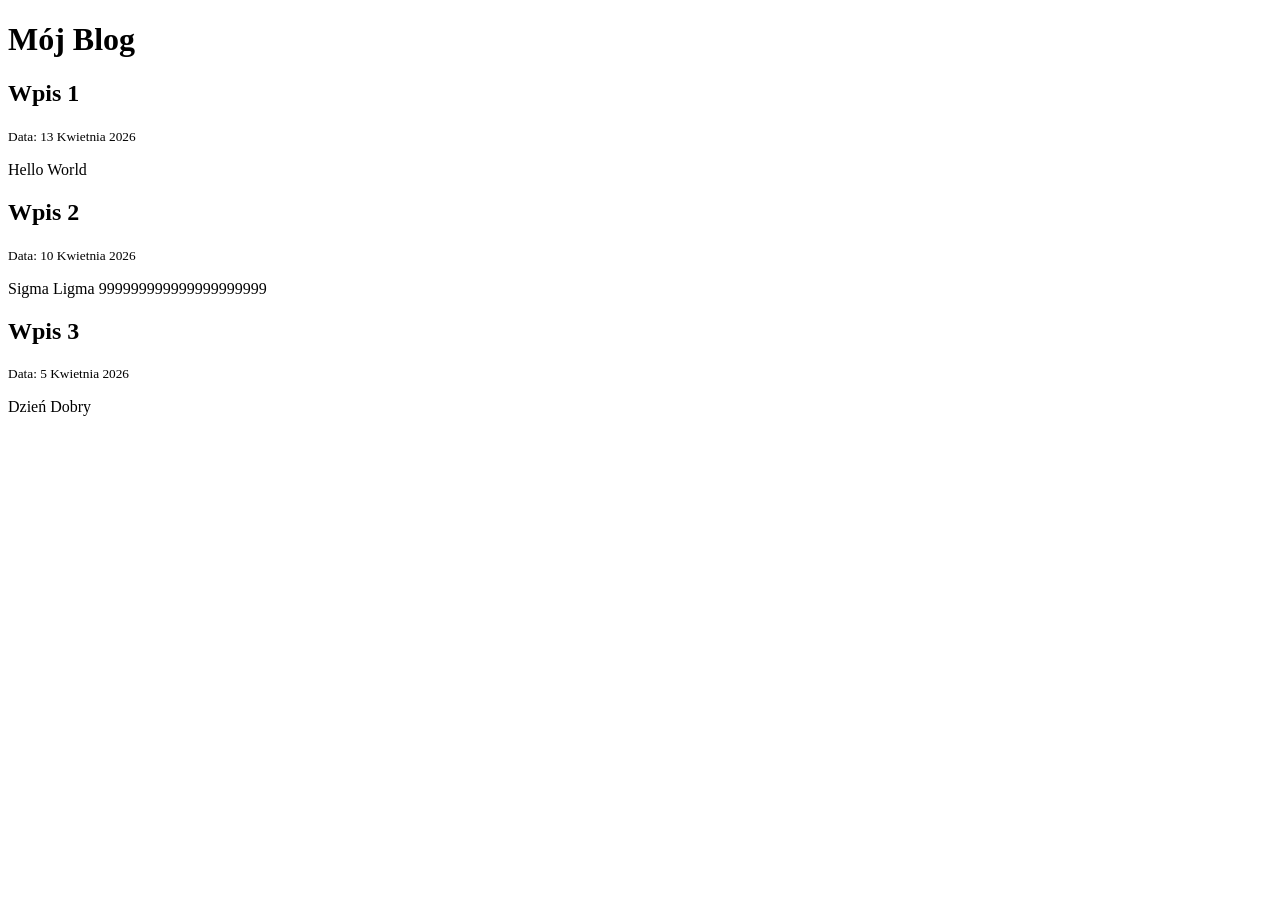
==== blog.html @ 2b83c288 "Create blog.html" ====
<!DOCTYPE html>
<html>
<head>
    <meta charset="UTF-8">
    <link rel="stylesheet" href="style.css">
</head>
<body>
    <main>
        <h1>Mój Blog</h1>       
        <div class="post">
            <h2>Wpis 1</h2>
            <small>Data: 13 Kwietnia 2026</small>
            <p>Hello World</p>
        </div>
        
        <div class="post">
            <h2>Wpis 2</h2>
            <small>Data: 10 Kwietnia 2026</small>
            <p>Sigma Ligma 999999999999999999999</p>
        </div>
        
        <div class="post">
            <h2>Wpis 3</h2>
            <small>Data: 5 Kwietnia 2026</small>
            <p>Dzień Dobry</p>
        </div>
    </main>
</body>
</html>
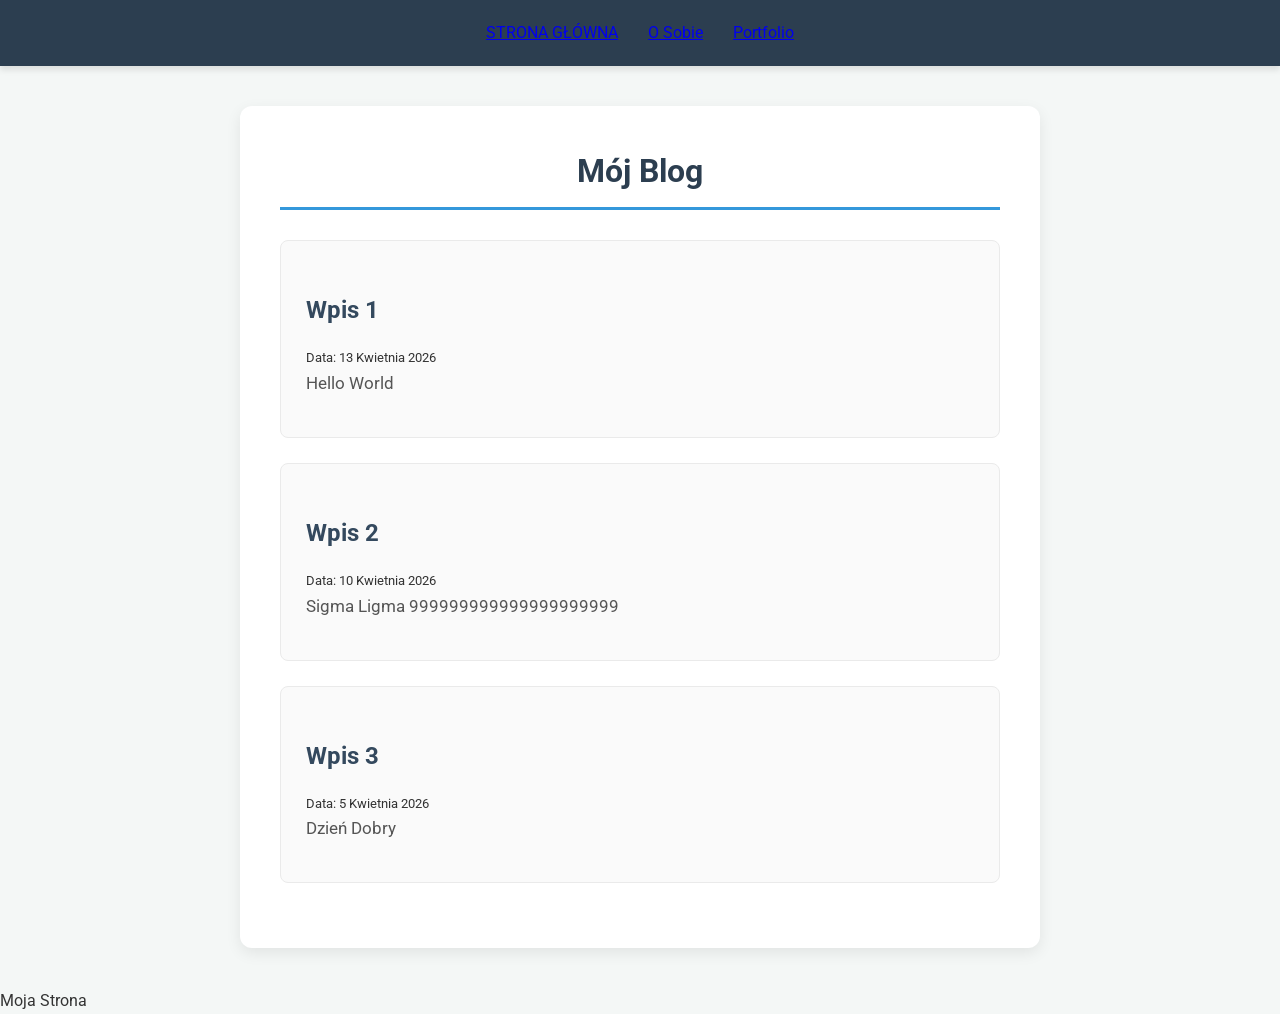
==== commit e7abe512: "Update blog.html" ====
--- a/blog.html
+++ b/blog.html
@@ -5,6 +5,11 @@
     <link rel="stylesheet" href="style.css">
 </head>
 <body>
+    <nav>
+        <a href="index.html">STRONA GŁÓWNA</a>
+        <a href="osobie.html">O Sobie</a>
+        <a href="portfolio.html">Portfolio</a>
+    </nav>
     <main>
         <h1>Mój Blog</h1>       
         <div class="post">
@@ -25,5 +30,8 @@
             <p>Dzień Dobry</p>
         </div>
     </main>
+    <footer>
+        Moja Strona
+    </footer>
 </body>
 </html>
--- a/style.css
+++ b/style.css
@@ -0,0 +1,82 @@
+/* Import nowoczesnej czcionki z Google Fonts */
+@import url('https://fonts.googleapis.com/css2?family=Roboto:wght@300;400;700&display=swap');
+* {
+    box-sizing: border-box;
+    margin: 0;
+    padding: 0;
+}
+
+body {
+    font-family: 'Roboto', sans-serif;
+    line-height: 1.6;
+    color: #333;
+    background-color: #f4f7f6;
+    display: flex;
+    flex-direction: column;
+    min-height: 100vh;
+}
+
+nav {
+    background-color: #2c3e50;
+    padding: 20px;
+    display: flex;
+    justify-content: center;
+    gap: 30px;
+    box-shadow: 0 4px 6px rgba(0,0,0,0.1);
+}
+
+main {
+    max-width: 800px;
+    width: 100%;
+    margin: 40px auto;
+    padding: 40px;
+    background-color: #ffffff;
+    border-radius: 12px;
+    box-shadow: 0 5px 15px rgba(0,0,0,0.08);
+    flex: 1;
+}
+
+h1 {
+    color: #2c3e50;
+    margin-bottom: 30px;
+    text-align: center;
+    border-bottom: 3px solid #3498db;
+    padding-bottom: 10px;
+}
+
+h2 {
+    color: #34495e;
+    margin-top: 25px;
+    margin-bottom: 15px;
+}
+
+p {
+    margin-bottom: 15px;
+    color: #555;
+    font-size: 1.05rem;
+}
+
+img {
+    display: block;
+    margin: 0 auto 30px;
+    box-shadow: 0 4px 8px rgba(0,0,0,0.15);
+    object-fit: cover;
+}
+
+.project, .post {
+    background-color: #fafafa;
+    border: 1px solid #eaeaea;
+    border-radius: 8px;
+    padding: 25px;
+    margin-bottom: 25px;
+    transition: transform 0.3s ease, box-shadow 0.3s ease;
+}
+
+.project:hover, .post:hover {
+    transform: translateY(-5px);
+    box-shadow: 0 8px 20px rgba(0,0,0,0.12);
+}
+
+.project a {
+    display: inline-block;
+    margin-top: 15px
